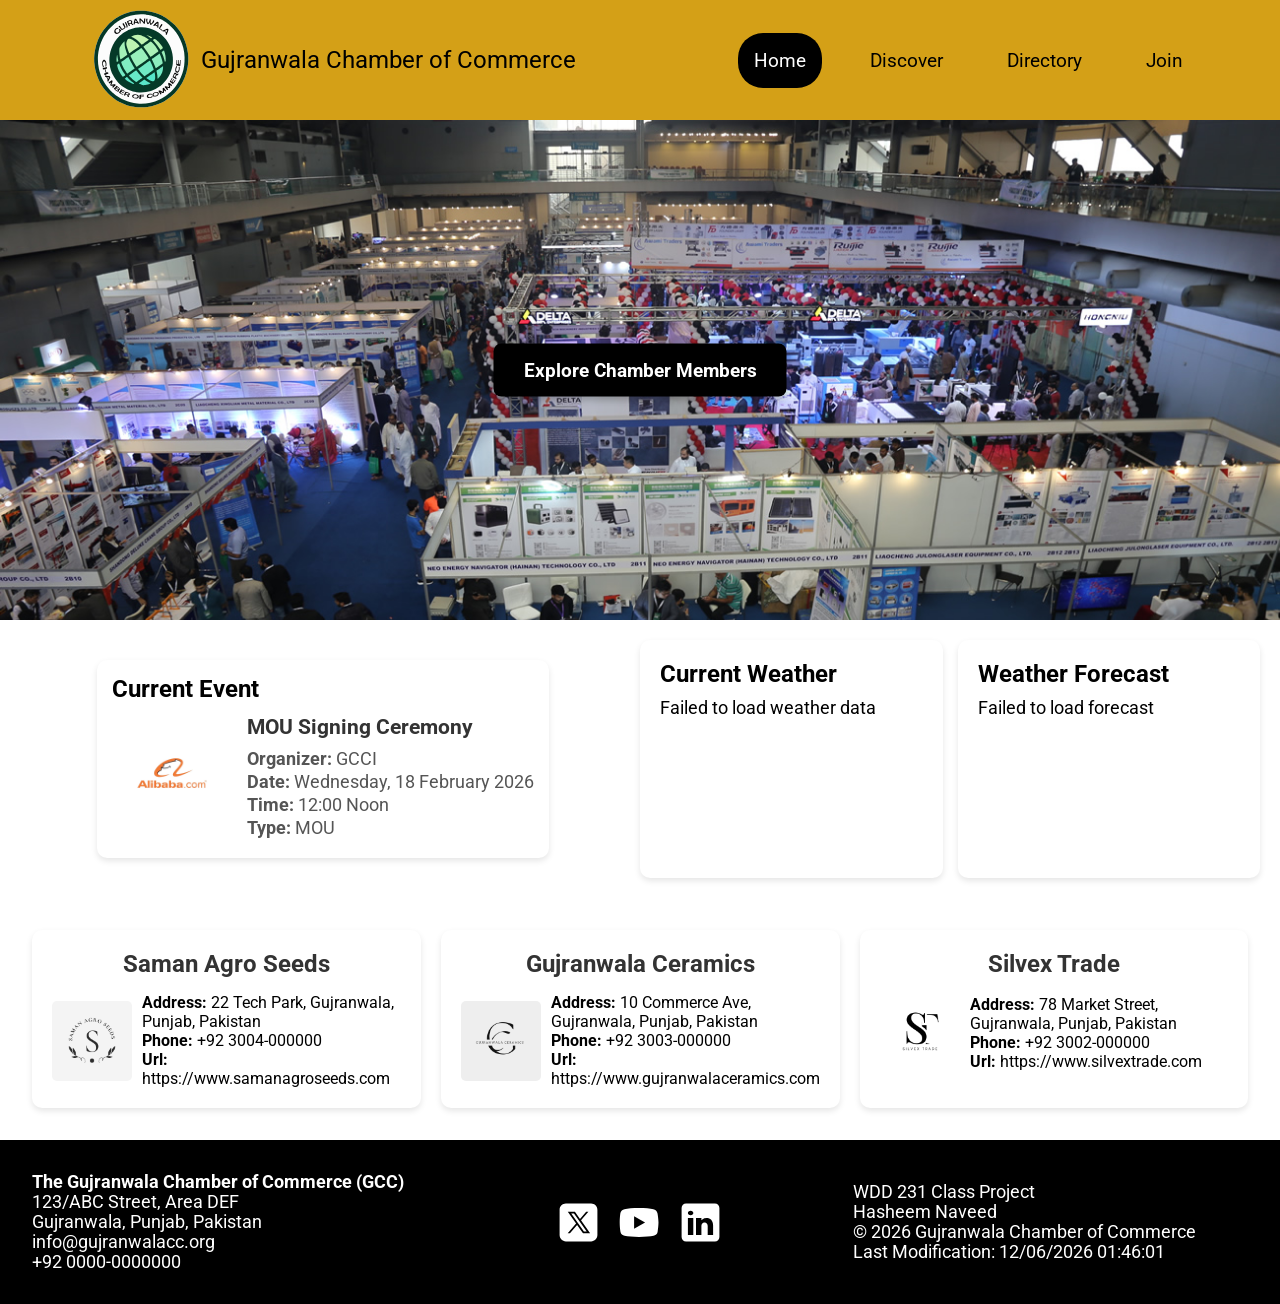
==== chamber/index.html @ 3618e899 "completed week 03 chamber homepage" ====
<!DOCTYPE html>
<html lang="en">
<head>
    <meta charset="UTF-8">
    <meta name="viewport" content="width=device-width, initial-scale=1.0">

    <meta name="author" content="Hasheem Naveed">
    <meta name="description" content="Directory page for Gujranwala Chamber of Commerce website. Made for WDD231 project assignment">
    <link rel="icon" href="images/favico.ico">
    <title>Directory - GCC Members </title>

    <!--Facebook Metatags-->
    <meta property="og:title" content="Directory for GCC">
    <meta property="og:description" content="This page is the directory page for Gujranwala Chamber of Commerce website. Made fo WDD231 project assignment.">
    <meta property="og:image" content="https://hasheem-tech.github.io/wdd231/chamber/images/gcc_logo.jpg">
    <meta property="og:url" content="https://hasheem-tech.github.io/wdd231/chamber/directory.html">
    <meta property="og:type" content="website">

    <!--Font-->
    <link rel="preconnect" href="https://fonts.googleapis.com">
    <link rel="preconnect" href="https://fonts.gstatic.com" crossorigin>
    <link href="https://fonts.googleapis.com/css2?family=Roboto:ital,wght@0,100..900;1,100..900&display=swap" rel="stylesheet">
    <!--Styling-->
    <link rel="stylesheet" href="styles/navigation-small.css">
    <link rel="stylesheet" href="styles/navigation-large.css">
    <link rel="stylesheet" href="styles/home-small.css">
    <link rel="stylesheet" href="styles/home-large.css">
    <!--Javscript-->
    <script src="scripts/navigation.js" defer></script>
    <script src="scripts/date.js" defer></script>
    <script src="scripts/weather.js" defer></script>
    <script src="scripts/company-cards.js" defer></script>

</head>
<body>
    <header>
        <div class="brand-header">
            <img fetchpriority="high" src="images/gcc_logo.svg" alt="GCC logo">
            <p id="brand-name"><span>Gujranwala</span> 
                <span>Chamber of</span> 
                <span>Commerce</span></p>
        </div>
        <a id="menu"></a>
        <nav>
            <ul id="navigation">
                <li><a href="index.html">Home</a></li>
                <li><a href="#">Discover</a></li>
                <li><a href="directory.html">Directory</a></li>
                <li><a href="#">Join</a></li>
            </ul>
        </nav>
    </header>
    <main>
        <section class="hero">
            <img src="images/hero.jpg" alt="hero image">
            <a href="directory.html" class="hero-btn">Explore Chamber Members</a>
        </section>
        <section class="grid-section">
            <div class="card card-event">
                <h2>Current Event</h2>
                <div class="event-content">
                    <img src="images/alibaba.jpg" alt="Alibaba Logo">
                    <div class="event-text">
                    <h3>MOU Signing Ceremony</h3>
                    <p><strong>Organizer:</strong> GCCI</p>
                    <p><strong>Date:</strong> Wednesday, 18 February 2026</p>
                    <p><strong>Time:</strong> 12:00 Noon</p>
                    <p><strong>Type:</strong> MOU</p>
                </div>
            </div>
            </div>
            <div class="card card-weather">
                <h2>Current Weather</h2>
                <p id="currentWeather"></p>
            </div>
             <div class="card card-forecast">
                <h2>Weather Forecast</h2>
                <div id="forecastGrid" style="display:grid;gap:10px;"></div>
            </div>
        </section>
        <section class="company-grid" id="companyGrid">
        </section>
    </main>
    <footer>
        <div class="contact">
            <p id="foot-title">The Gujranwala Chamber of Commerce (GCC)</p>
            <p>123/ABC Street, Area DEF</p>
            <p>Gujranwala, Punjab, Pakistan</p>
            <p>info@gujranwalacc.org</p>
            <p>+92 0000-0000000</p>
        </div>

        <div class="socials">
            <img loading="lazy" width="45" height="45" src="images/twitter.svg" alt="x icon">
            <img loading="lazy" width="45" height="45" src="images/youtube.svg" alt="youtube icon">
            <img loading="lazy" width="45" height="45" src="images/linkedin.svg" alt="linkedIn icon">
        </div>
        <div class="website-info">
            <p>WDD 231 Class Project</p>
            <p>Hasheem Naveed</p>
            <p>&copy; <span id="current-year">2025</span> Gujranwala Chamber of Commerce</p>
            <p id="last-modif"></p>
        </div>
    </footer>
</body>
</html>
---- chamber/styles/navigation-small.css ----
:root{
    --primary-color: #D4A017;
    --secondary-color: black;
    --background-color: #F5F5F5;
    --text-color: #1F2933;
}
*{
    margin: 0;
    padding: 0;
    box-sizing: border-box;
    font-family: "Roboto", 'Segoe UI', Arial, sans-serif;
}
header{
    background-color: var(--primary-color);
}
.brand-header{
    display: flex;  
    align-items: center;
}
.brand-header img{
    width: 120px;
    height: 120px;
}
.brand-header p{
    font-size: 1.2rem;
    text-wrap: wrap;
}
.brand-header p span{
    display: block;
}
#menu::before{
    content: "≡";
    color: black;
    font-size: 3rem;
    font-weight: 900;
}
#menu{
    position: absolute;
    right: 2rem;
    top: 1.5rem;
}
#navigation{
    list-style: none;
    display:none;

}
#navigation li{
    display: block;
    background-color: var(--background-color);
    border: 2px solid white;
    text-align: center;
    font-size: 1.2rem;
    padding: 1rem;
}
#navigation li a{
    color: black;
    text-decoration: none;
}

#navigation.show{
    display: block;
}
#menu.show::before{
    content: "x";
}
nav li:hover {
  transform: scale(1.05);
}
footer{
    background-color: var(--secondary-color);
    padding: 1.5rem;
    color: white;
    display: grid;
    grid-template-columns: 1fr;

}
footer div{
    margin: .5rem;
}
footer p{
    font-size: 1.1rem;
}
#foot-title{
    font-weight: bold;
}
.socials{
    display: flex;
    justify-content: center;
    gap: 1rem;
    align-items: center;
}
---- chamber/styles/navigation-large.css ----
@media screen and (min-width: 1000px){
    #menu{
        display: none;
    }
    header{
        display: flex;
        align-items: center;
        justify-content: space-around;

    }
    #brand-name{
        font-size:1.5rem;
        
    }
    #brand-name span{
        display: inline;
    }
    #navigation.show{flex-direction: row;}

    #navigation{
        display: flex;
        flex-direction: row;
        gap: 2rem;
    }
    #navigation li{
        background-color: transparent;
        border: none;
        border-radius: 25px;
    }
        

    footer{
        grid-template-columns: 1fr 1fr 1fr;
        align-items: center;
    }

}
---- chamber/styles/home-small.css ----
.hero {
        position: relative;
        width: 100%;
        max-height: 500px;
        overflow: hidden;
}

    .hero img {
        width: 100%;
        height: auto;
        display: block;
        object-fit: cover;
}

    .hero-btn {
        position: absolute;
        top: 50%;
        left: 50%;
        transform: translate(-50%, -50%);
        padding: 15px 30px;
        background-color: var(--secondary-color);
        color: #fff;
        font-size: 1.2rem;
        font-weight: bold;
        text-decoration: none;
        border-radius: 8px;
        box-shadow: 0 4px 6px rgba(0,0,0,0.2);
        transition: all 0.3s ease;
        }

    .hero-btn:hover {
        background-color: var(--primary-color);
        box-shadow: 0 6px 10px rgba(0,0,0,0.3);
    }
    .hero-content {
      position: relative;
      text-align: center;
      padding: 0 10px;
      z-index: 1;
    }

    .hero-content h1 {
      font-size: 1.8rem;
      margin-bottom: 0.5rem;
    }

    .hero-content p {
      font-size: 1rem;
    }

    .grid-section {
      display: grid;
      grid-template-columns: 1fr;
      gap: 15px;
      padding: 20px;
    }

    .card {
      background-color: #fff;
      border-radius: 10px;
      box-shadow: 0 3px 6px rgba(0,0,0,0.1);
      padding: 20px;
    }

    .card h2 {
        margin-bottom: 10px;
        font-size: 1.2rem;
    }

    .card p {
        font-size: 1rem;
    }
    .card-event {
        background-color: #fff;
        border-radius: 10px;
        box-shadow: 0 3px 6px rgba(0,0,0,0.1);
        padding: 15px;
        max-width: 700px;
        margin: 20px auto;
    }

    .event-content {
        display: flex;
        gap: 15px;
        align-items: center;
    }

    .event-content img {
        width: 120px;
        height: 120px;
        object-fit: contain;
        border-radius: 5px;
        flex-shrink: 0;
    }

    .event-text h3 {
        margin: 0 0 10px 0;
        font-size: 1.3rem;
        color: #333;
    }

    .event-text p {
        margin: 3px 0;
        font-size: 1rem;
        color: #555;
    }

    .company-grid {
      display: grid;
      grid-template-columns: 1fr;
      gap: 20px;
      margin: 2rem 2rem;

    }

    .company-card {
      background-color: #fff;
      border-radius: 10px;
      box-shadow: 0 3px 6px rgba(0,0,0,0.1);
      padding: 20px;
    }

    .company-card h2 {
      text-align: center;
      margin-bottom: 15px;
      color: #333;
    }

    .company-content {
      display: grid;
      grid-template-columns: auto 1fr;
      gap: 10px;
      align-items: center;
    }

    .company-content img {
      width: 80px;
      height: 80px;
      object-fit: contain;
      border-radius: 5px;
    }

    .company-content div {
      display: flex;
      flex-direction: column;
      justify-content: center;
    }

    .company-content div a {
      color: #007BFF;
      text-decoration: none;
      margin-top: 3px;
    }
---- chamber/styles/home-large.css ----
@media (min-width: 768px) {
    .hero {
        height: 80vh;
    }

    .hero-content h1 {
        font-size: 3rem;
    }

    .hero-content p {
        font-size: 1.5rem;
    }
    .grid-section {
        grid-template-columns: 2fr 1fr 1fr; /* Event card larger */
    }

    .card h2 {
        font-size: 1.5rem;
    }

    .card p {
        font-size: 1.1rem;
    }
    .event-content img {
        margin-bottom: 10px;
    }
    .company-grid {
        grid-template-columns: repeat(3, 1fr);
      }
    }
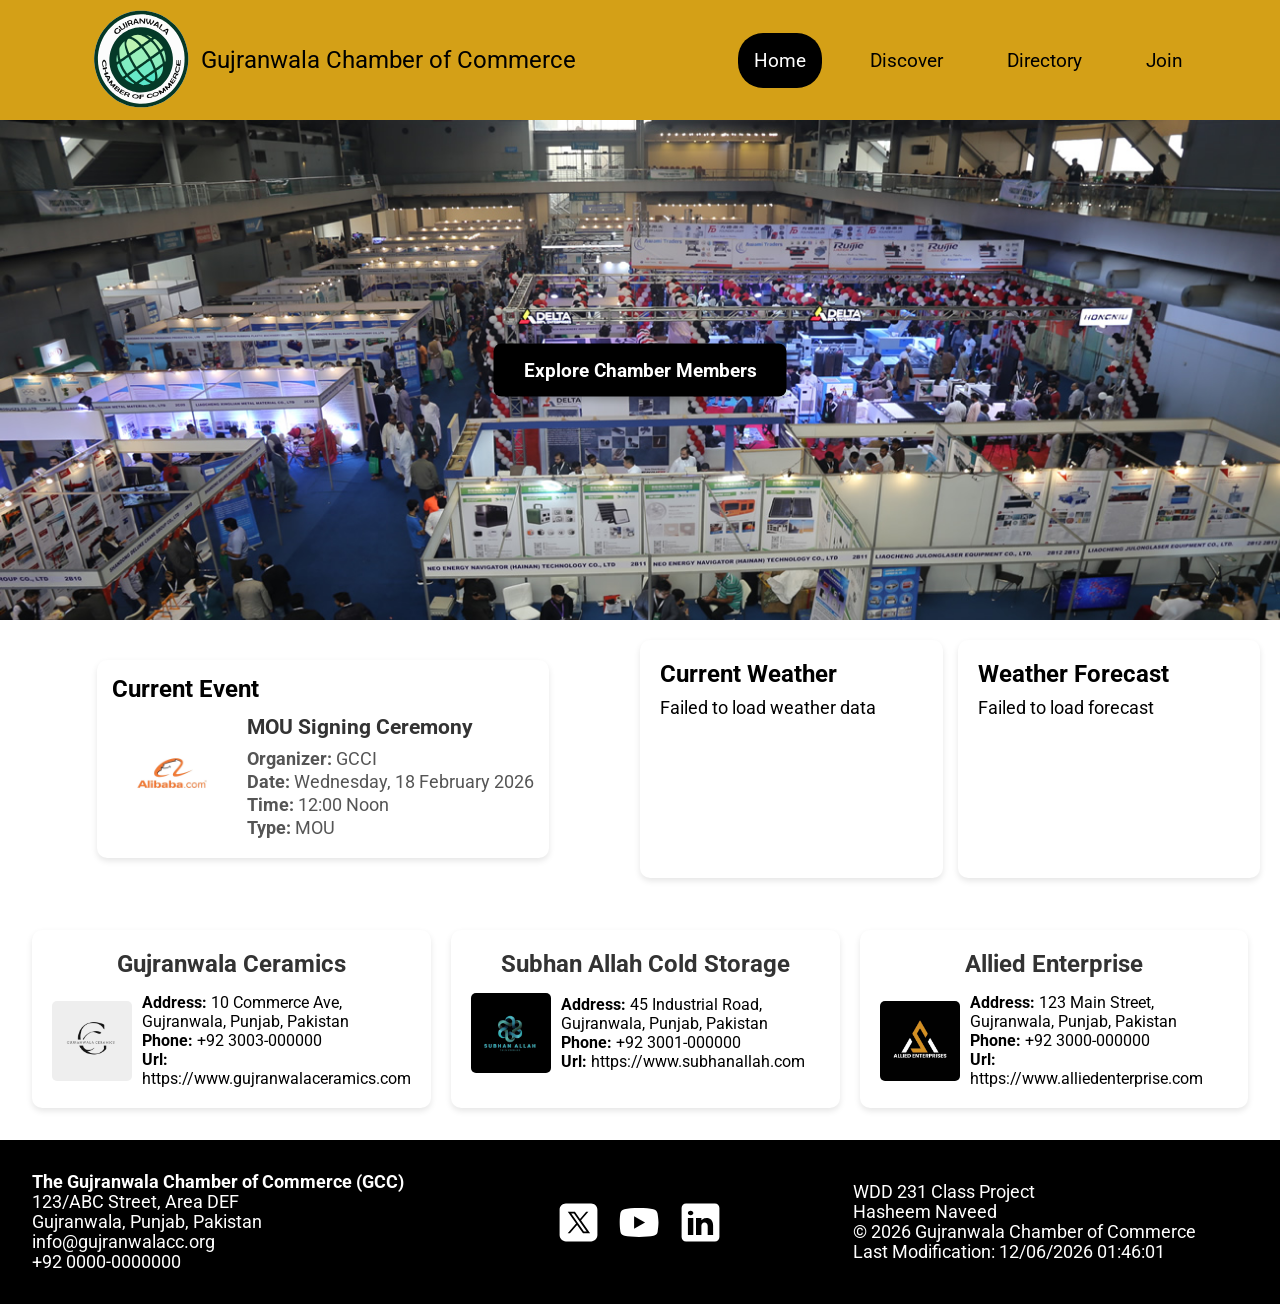
==== commit c31f709f: "changed descriptions of metatags" ====
--- a/chamber/index.html
+++ b/chamber/index.html
@@ -5,15 +5,15 @@
     <meta name="viewport" content="width=device-width, initial-scale=1.0">
 
     <meta name="author" content="Hasheem Naveed">
-    <meta name="description" content="Directory page for Gujranwala Chamber of Commerce website. Made for WDD231 project assignment">
+    <meta name="description" content="Home page for Gujranwala Chamber of Commerce website. Made for WDD231 project assignment">
     <link rel="icon" href="images/favico.ico">
-    <title>Directory - GCC Members </title>
+    <title>Gujranwala Chamber of Commerce</title>
 
     <!--Facebook Metatags-->
-    <meta property="og:title" content="Directory for GCC">
-    <meta property="og:description" content="This page is the directory page for Gujranwala Chamber of Commerce website. Made fo WDD231 project assignment.">
+    <meta property="og:title" content="Home Page for GCC">
+    <meta property="og:description" content="This page is the home page for Gujranwala Chamber of Commerce website. Made fo WDD231 project assignment.">
     <meta property="og:image" content="https://hasheem-tech.github.io/wdd231/chamber/images/gcc_logo.jpg">
-    <meta property="og:url" content="https://hasheem-tech.github.io/wdd231/chamber/directory.html">
+    <meta property="og:url" content="https://hasheem-tech.github.io/wdd231/chamber/index.html">
     <meta property="og:type" content="website">
 
     <!--Font-->
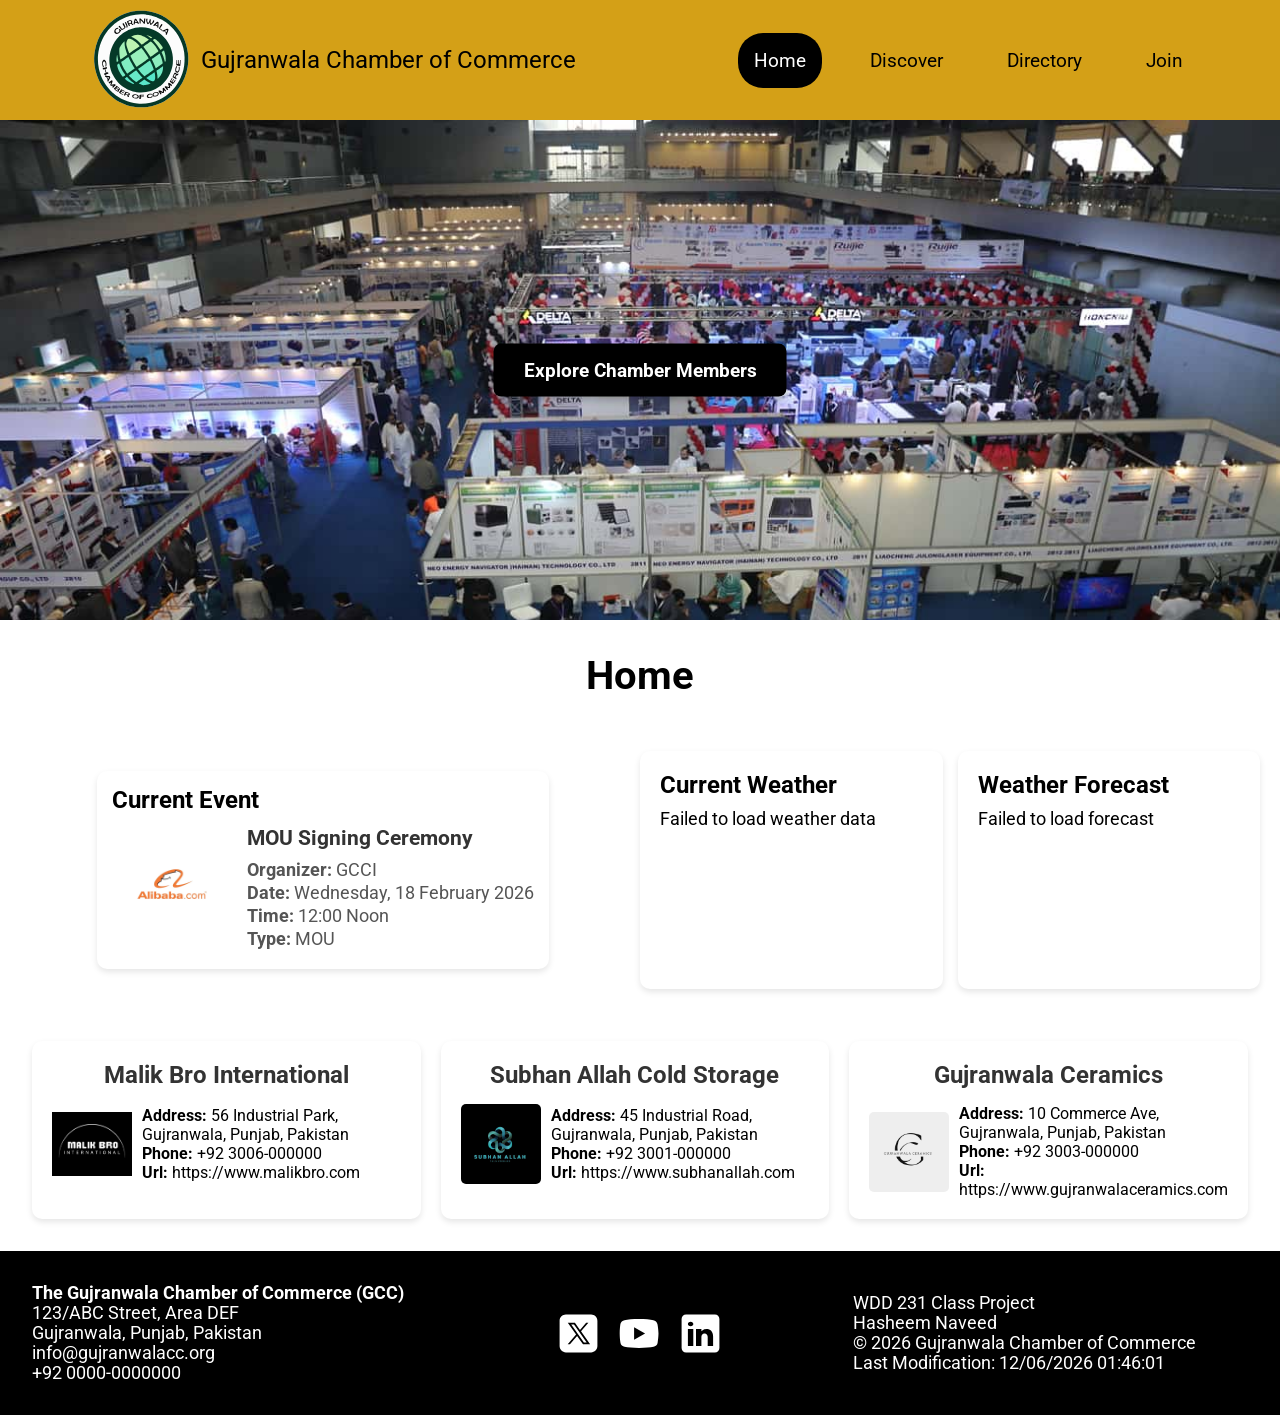
==== commit d85c6182: "removed inline style, added h1 in main" ====
--- a/chamber/index.html
+++ b/chamber/index.html
@@ -55,6 +55,7 @@
             <img src="images/hero.jpg" alt="hero image">
             <a href="directory.html" class="hero-btn">Explore Chamber Members</a>
         </section>
+        <h1>Home</h1>
         <section class="grid-section">
             <div class="card card-event">
                 <h2>Current Event</h2>
@@ -75,7 +76,7 @@
             </div>
              <div class="card card-forecast">
                 <h2>Weather Forecast</h2>
-                <div id="forecastGrid" style="display:grid;gap:10px;"></div>
+                <div id="forecastGrid"></div>
             </div>
         </section>
         <section class="company-grid" id="companyGrid">
--- a/chamber/styles/home-small.css
+++ b/chamber/styles/home-small.css
@@ -1,16 +1,22 @@
+    h1{
+        margin: 2rem;
+        text-align: center;
+        font-size: 2.5rem;
+
+    }
     .hero {
         position: relative;
         width: 100%;
         max-height: 500px;
         overflow: hidden;
-}
+    }
 
     .hero img {
         width: 100%;
         height: auto;
         display: block;
         object-fit: cover;
-}
+    }
 
     .hero-btn {
         position: absolute;
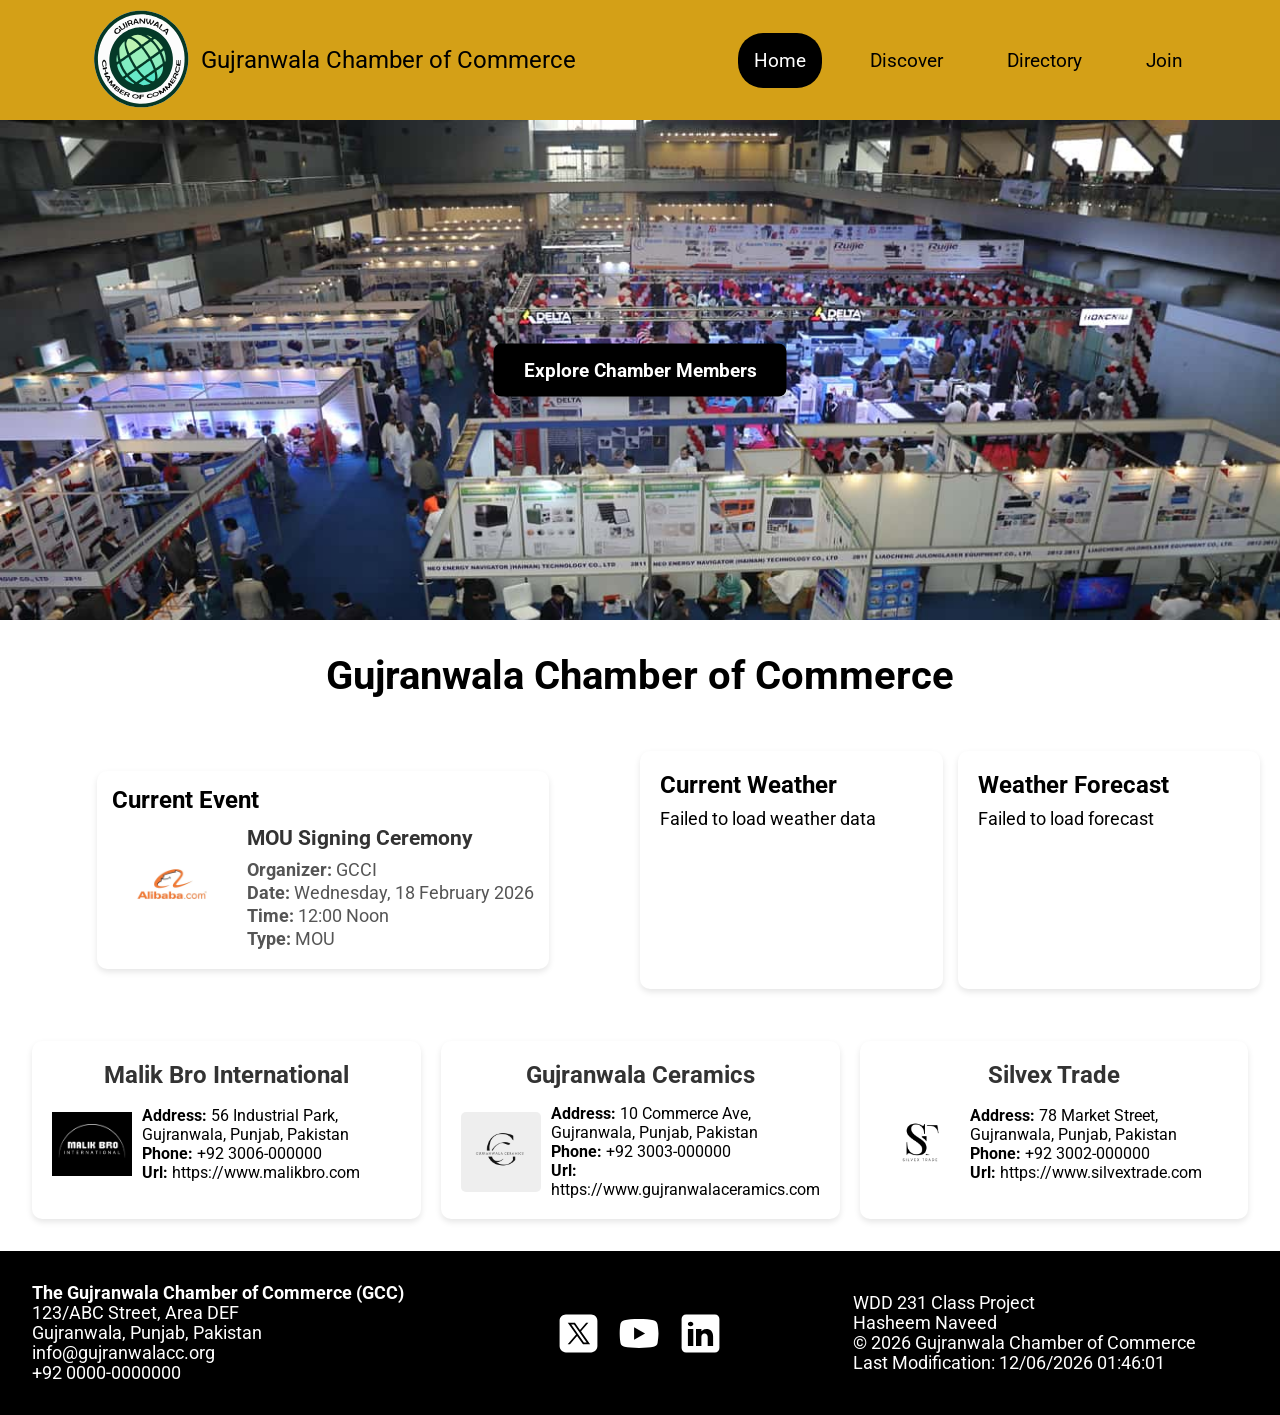
==== commit 77c1e16d: "change h1 inner text" ====
--- a/chamber/index.html
+++ b/chamber/index.html
@@ -55,7 +55,7 @@
             <img src="images/hero.jpg" alt="hero image">
             <a href="directory.html" class="hero-btn">Explore Chamber Members</a>
         </section>
-        <h1>Home</h1>
+        <h1>Gujranwala Chamber of Commerce</h1>
         <section class="grid-section">
             <div class="card card-event">
                 <h2>Current Event</h2>
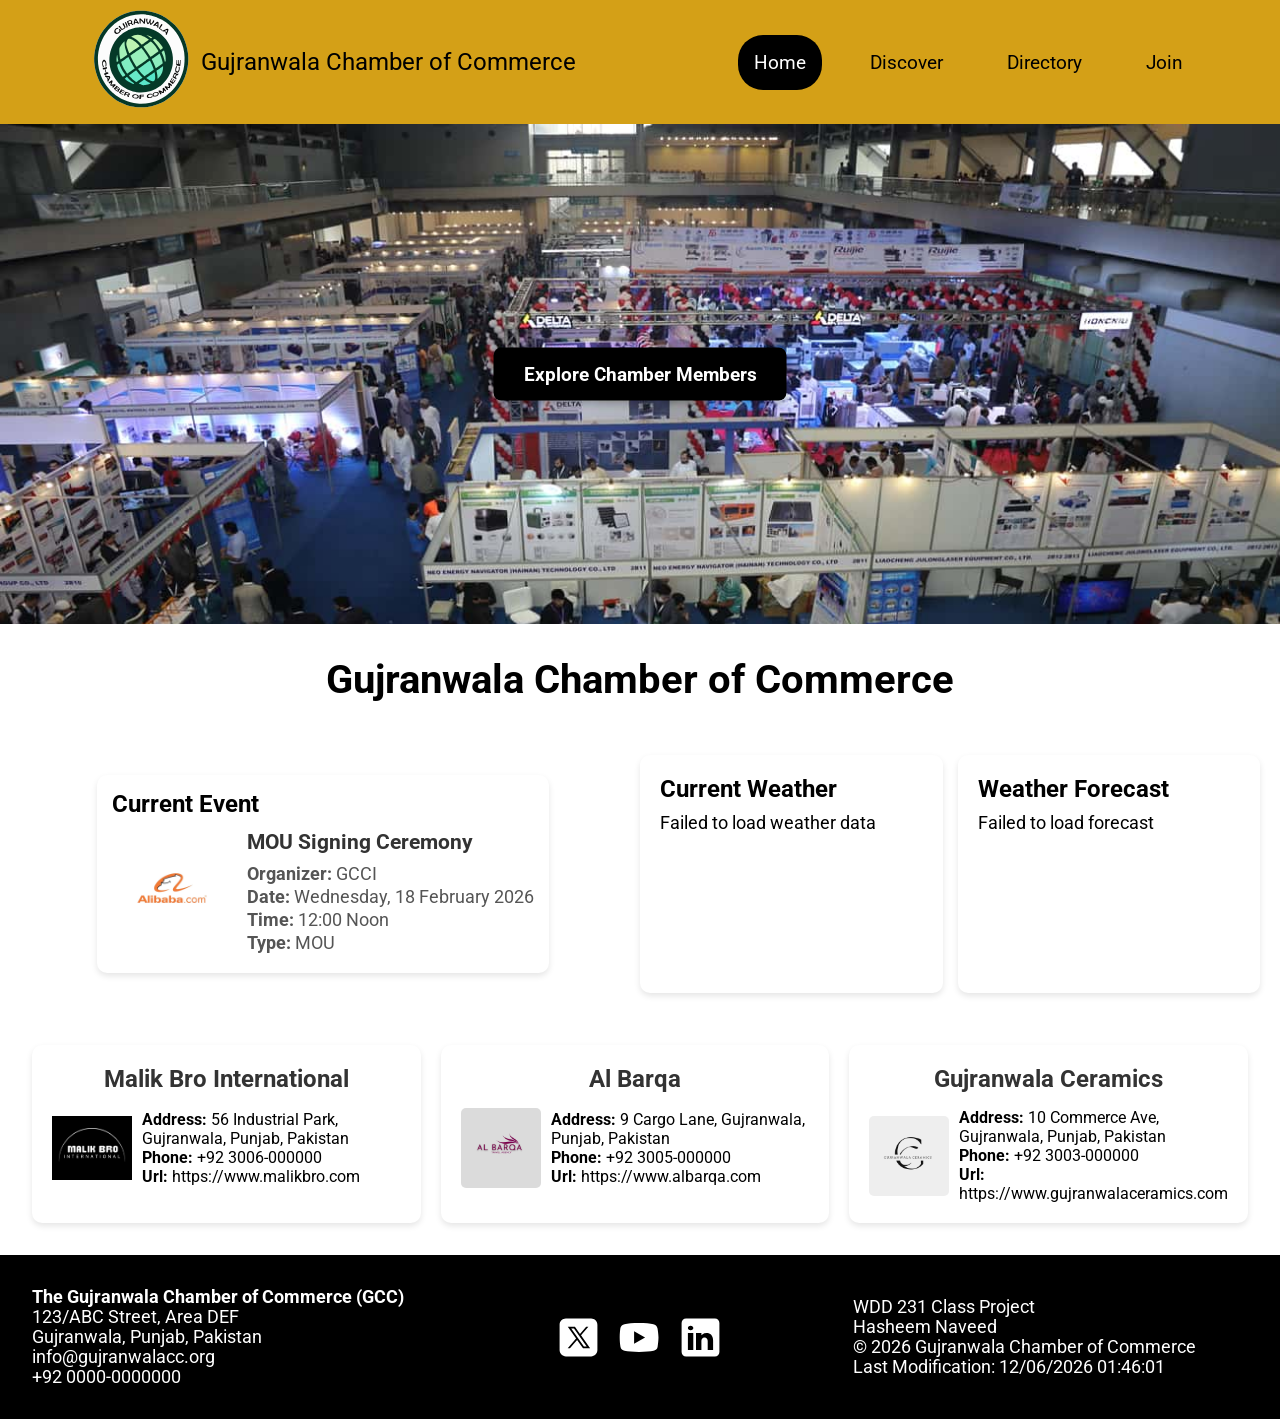
==== commit 000c454f: "completed discover page for chamber website" ====
--- a/chamber/index.html
+++ b/chamber/index.html
@@ -34,19 +34,19 @@
 </head>
 <body>
     <header>
-        <div class="brand-header">
-            <img fetchpriority="high" src="images/gcc_logo.svg" alt="GCC logo">
-            <p id="brand-name"><span>Gujranwala</span> 
+         <div class="brand-header">
+            <a href="index.html"><img fetchpriority="high" src="images/gcc_logo.svg" alt="GCC logo"></a>
+            <a href="index.html"><p id="brand-name"><span>Gujranwala</span> 
                 <span>Chamber of</span> 
-                <span>Commerce</span></p>
+                <span>Commerce</span></p></a>
         </div>
         <a id="menu"></a>
         <nav>
             <ul id="navigation">
                 <li><a href="index.html">Home</a></li>
-                <li><a href="#">Discover</a></li>
+                <li><a href="discover.html">Discover</a></li>
                 <li><a href="directory.html">Directory</a></li>
-                <li><a href="#">Join</a></li>
+                <li><a href="join.html">Join</a></li>
             </ul>
         </nav>
     </header>
--- a/chamber/styles/navigation-small.css
+++ b/chamber/styles/navigation-small.css
@@ -21,9 +21,14 @@
     width: 120px;
     height: 120px;
 }
+.brand-header a{
+    text-decoration: none;
+    color: black;
+}
 .brand-header p{
     font-size: 1.2rem;
     text-wrap: wrap;
+    
 }
 .brand-header p span{
     display: block;
